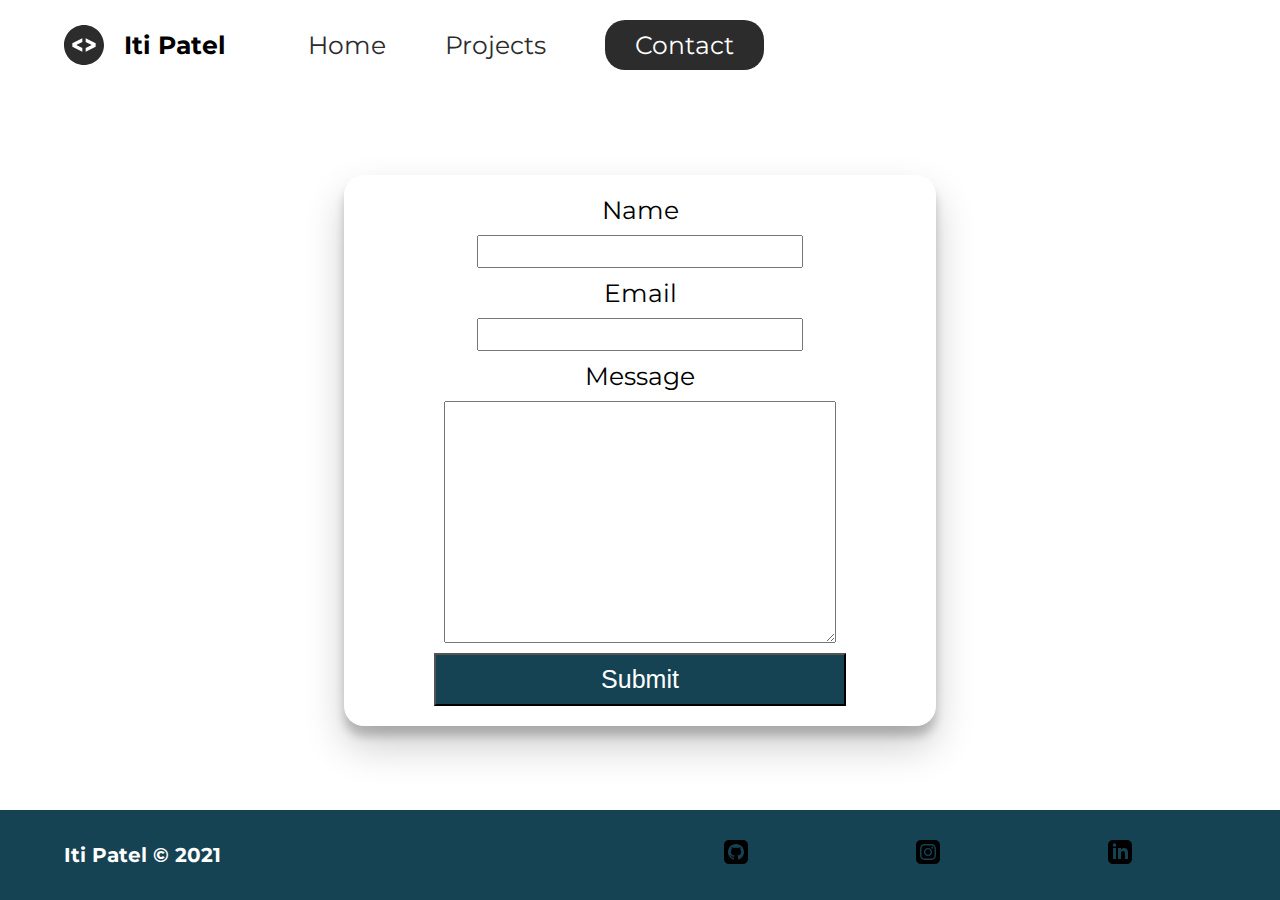
==== contact/index.html @ 4f0715f1 "complete" ====
<!DOCTYPE html>
<html lang="en">
  <head>
    <meta charset="UTF-8" />
    <meta http-equiv="X-UA-Compatible" content="IE=edge" />
    <meta name="viewport" content="width=device-width, initial-scale=1.0" />
    <link rel="icon" href="/img/female.svg">
    <meta
      name="description"
      content="Iti Patel is a front end web developer who specializes in Html,Css."
    />
    <meta name="robots" content="index,follow" />
    <link rel="preconnect" href="https://fonts.gstatic.com">
<link href="https://fonts.googleapis.com/css2?family=Montserrat:wght@400;500&display=swap" rel="stylesheet">
    <link rel="stylesheet" href="../styles/style.css" />
    <title>Iti Patel | Web Developer</title>
  </head>
  <body>
    <header class="main-head">
      <nav>
        <div class="logo">
          <img src="/icons/code-8 1.svg" alt="" />
          <h1>Iti Patel</h1>
        </div>
        <ul>
          <li><a  href="../index.html">Home</a></li>
          <li><a  href="../projects">Projects</a></li>
          <li><a class="active" href="./">Contact</a></li>
        </ul>
      </nav>
    </header>
    <section class="form-section">
        <form action="/PHP_Basic/adddata.php" method="POST">
            <label for="name">Name</label>
            <input type="text" id="name" name="namee" required>
            <label for="email">Email</label>
            <input type="email" name="email" id="emaill" required>
            <label for="message">Message</label>
            <textarea name="message" id="mesage" cols="30" rows="10"></textarea>
            <button type="submit">Submit</button>
        </form>
        
    </section>
    <footer>
        <h4>Iti Patel &copy; 2021</h4>
        <ul>
          <li><a href="https://github.com/iti2000"><img src="/icons/iconmonstr-github-3 (1).svg" alt=""></a></li>
          <li><a href="https://www.instagram.com/invites/contact/?i=u5x177wygx2z&utm_content=3nr0bq5"><img src="/icons/iconmonstr-instagram-13.svg" alt=""></a></li>
          <li><a href="https://www.linkedin.com/in/iti-patel-447351188/?msgControlName=reply_to_group&msgConversationId=6700273551905308672&msgOverlay=true"><img src="/icons/iconmonstr-linkedin-3 (1).svg" alt=""></a></li>
      
        </ul>
    </footer>
  </body>
</html>
---- styles/style.css ----
/*Global Style */
* {
  margin: 0;
  padding: 0;
  -webkit-box-sizing: border-box;
          box-sizing: border-box;
}

body {
  font-family: 'Montserrat', sans-serif;
}

html {
  font-size: 62.5%;
}

h1 {
  font-size: 2.5rem;
  /* You can use the variable like this */
}

li,
button,
label,
input,
p, a {
  font-size: 2.5rem;
}

h2 {
  font-size: 4rem;
}

h3 {
  font-size: 2.5rem;
}

h4, h5 {
  font-size: 2rem;
}

ul {
  list-style: none;
}

a {
  text-decoration: none;
  color: #2c2c2c;
}

.main-head {
  width: 95%;
  margin: 0 0 0 auto;
}

nav {
  display: -webkit-box;
  display: -ms-flexbox;
  display: flex;
  -webkit-box-pack: justify;
      -ms-flex-pack: justify;
          justify-content: space-between;
  -webkit-box-align: center;
      -ms-flex-align: center;
          align-items: center;
  -webkit-box-orient: horizontal;
  -webkit-box-direction: normal;
      -ms-flex-direction: row;
          flex-direction: row;
  min-height: 10vh;
  width: 60%;
  -ms-flex-wrap: wrap;
      flex-wrap: wrap;
}

nav .logo {
  display: -webkit-box;
  display: -ms-flexbox;
  display: flex;
  -webkit-box-pack: start;
      -ms-flex-pack: start;
          justify-content: flex-start;
  -webkit-box-align: center;
      -ms-flex-align: center;
          align-items: center;
  -webkit-box-orient: horizontal;
  -webkit-box-direction: normal;
      -ms-flex-direction: row;
          flex-direction: row;
  -webkit-box-flex: 1;
      -ms-flex: 1 1 10rem;
          flex: 1 1 10rem;
}

nav .logo h1 {
  margin: 2rem;
}

nav ul {
  display: -webkit-box;
  display: -ms-flexbox;
  display: flex;
  -ms-flex-pack: distribute;
      justify-content: space-around;
  -webkit-box-align: center;
      -ms-flex-align: center;
          align-items: center;
  -webkit-box-orient: horizontal;
  -webkit-box-direction: normal;
      -ms-flex-direction: row;
          flex-direction: row;
  -webkit-box-flex: 1;
      -ms-flex: 1 1 40rem;
          flex: 1 1 40rem;
}

.intro {
  min-height: 90vh;
  width: 90%;
  margin: auto;
  -ms-flex-wrap: wrap;
      flex-wrap: wrap;
  display: -webkit-box;
  display: -ms-flexbox;
  display: flex;
  -webkit-box-pack: justify;
      -ms-flex-pack: justify;
          justify-content: space-between;
  -webkit-box-align: center;
      -ms-flex-align: center;
          align-items: center;
  -webkit-box-orient: horizontal;
  -webkit-box-direction: normal;
      -ms-flex-direction: row;
          flex-direction: row;
}

.intro h2 {
  font-size: 8rem;
  padding-top: 2rem;
  background: -webkit-gradient(linear, left top, right top, from(#38d39f), to(#38a4d3));
  background: linear-gradient(left, #38d39f, #38a4d3);
  -webkit-background-clip: text;
  -webkit-text-fill-color: transparent;
  display: inline-block;
}

.intro h3 {
  font-size: 6rem;
  padding: 2rem 0rem;
}

.intro p {
  padding-top: 2rem;
  color: #2c2c2c;
}

.splash {
  position: absolute;
  top: 0%;
  right: 0%;
  height: 100%;
  z-index: -1;
}

.intro-social {
  margin-top: 4rem;
}

.intro-social a {
  margin-right: 5rem;
}

.active {
  background: #2c2c2c;
  color: white;
  padding: 1rem 3rem;
  border-radius: 2rem;
}

.intro-text, .intro-images {
  -webkit-box-flex: 1;
      -ms-flex: 1 1 40rem;
          flex: 1 1 40rem;
}

#left-plant {
  -webkit-animation: plant 1.5s ease infinite alternate;
          animation: plant 1.5s ease infinite alternate;
}

#right-plant {
  -webkit-animation: plant 1.5s ease infinite alternate 0.5s;
          animation: plant 1.5s ease infinite alternate 0.5s;
}

#female {
  -webkit-animation: me 1s ease infinite alternate;
          animation: me 1s ease infinite alternate;
  -webkit-transform-origin: bottom;
          transform-origin: bottom;
}

#arrow {
  -webkit-animation: clock 1.5s infinite linear;
          animation: clock 1.5s infinite linear;
  transform-box: fill-box;
  -webkit-transform-origin: bottom;
          transform-origin: bottom;
}

@-webkit-keyframes plant {
  from {
    -webkit-transform: transalteY(0%);
            transform: transalteY(0%);
  }
  to {
    -webkit-transform: translateY(-50%);
            transform: translateY(-50%);
  }
}

@keyframes plant {
  from {
    -webkit-transform: transalteY(0%);
            transform: transalteY(0%);
  }
  to {
    -webkit-transform: translateY(-50%);
            transform: translateY(-50%);
  }
}

@-webkit-keyframes me {
  from {
    -webkit-transform: rotateZ(-5deg);
            transform: rotateZ(-5deg);
  }
  to {
    -webkit-transform: rotateZ(5deg);
            transform: rotateZ(5deg);
  }
}

@keyframes me {
  from {
    -webkit-transform: rotateZ(-5deg);
            transform: rotateZ(-5deg);
  }
  to {
    -webkit-transform: rotateZ(5deg);
            transform: rotateZ(5deg);
  }
}

@-webkit-keyframes clock {
  from {
    -webkit-transform: rotateZ(0deg);
            transform: rotateZ(0deg);
  }
  to {
    -webkit-transform: rotateZ(360deg);
            transform: rotateZ(360deg);
  }
}

@keyframes clock {
  from {
    -webkit-transform: rotateZ(0deg);
            transform: rotateZ(0deg);
  }
  to {
    -webkit-transform: rotateZ(360deg);
            transform: rotateZ(360deg);
  }
}

.projects {
  width: 90%;
  margin: auto;
  min-height: 90vh;
  display: -webkit-box;
  display: -ms-flexbox;
  display: flex;
  -webkit-box-pack: justify;
      -ms-flex-pack: justify;
          justify-content: space-between;
  -webkit-box-align: center;
      -ms-flex-align: center;
          align-items: center;
  -webkit-box-orient: horizontal;
  -webkit-box-direction: normal;
      -ms-flex-direction: row;
          flex-direction: row;
  text-align: center;
  -ms-flex-wrap: wrap;
      flex-wrap: wrap;
}

.projects h2 {
  margin: 5rem;
}

.travelly, .elena {
  -webkit-box-flex: 1;
      -ms-flex: 1 1 40rem;
          flex: 1 1 40rem;
}

.form-section {
  min-height: 80vh;
  display: -webkit-box;
  display: -ms-flexbox;
  display: flex;
  -webkit-box-pack: center;
      -ms-flex-pack: center;
          justify-content: center;
  -webkit-box-align: center;
      -ms-flex-align: center;
          align-items: center;
  -webkit-box-orient: horizontal;
  -webkit-box-direction: normal;
      -ms-flex-direction: row;
          flex-direction: row;
  margin-top: 0rem;
}

.form-section form {
  padding: 2rem 9rem;
  -webkit-box-shadow: 0px 10px 10px rgba(0, 0, 0, 0.2), 0px 20px 40px rgba(0, 0, 0, 0.2);
          box-shadow: 0px 10px 10px rgba(0, 0, 0, 0.2), 0px 20px 40px rgba(0, 0, 0, 0.2);
  display: -webkit-box;
  display: -ms-flexbox;
  display: flex;
  -webkit-box-pack: center;
      -ms-flex-pack: center;
          justify-content: center;
  -webkit-box-align: center;
      -ms-flex-align: center;
          align-items: center;
  -webkit-box-orient: vertical;
  -webkit-box-direction: normal;
      -ms-flex-direction: column;
          flex-direction: column;
  border-radius: 2rem;
}

.form-section form input, .form-section form textarea {
  margin: 1rem;
}

.form-section form input:focus, .form-section form textarea:focus {
  outline: 2px solid black;
}

.form-section form textarea {
  font-family: "Montserrat", sans-serif;
  font-size: 2rem;
}

.form-section form button {
  width: 100%;
  padding: 1rem;
  background: #154353;
  color: white;
}

.form-section form button:focus {
  background: #33696b;
}

footer {
  background: #154353;
  color: white;
  min-height: 10vh;
  padding: 0% 5%;
  display: -webkit-box;
  display: -ms-flexbox;
  display: flex;
  -webkit-box-pack: start;
      -ms-flex-pack: start;
          justify-content: flex-start;
  -webkit-box-align: center;
      -ms-flex-align: center;
          align-items: center;
  -webkit-box-orient: horizontal;
  -webkit-box-direction: normal;
      -ms-flex-direction: row;
          flex-direction: row;
}

footer ul {
  -webkit-box-flex: 1;
      -ms-flex: 1 1 40rem;
          flex: 1 1 40rem;
  display: -webkit-box;
  display: -ms-flexbox;
  display: flex;
  -ms-flex-pack: distribute;
      justify-content: space-around;
  -webkit-box-align: center;
      -ms-flex-align: center;
          align-items: center;
  -webkit-box-orient: horizontal;
  -webkit-box-direction: normal;
      -ms-flex-direction: row;
          flex-direction: row;
}

footer h4 {
  -webkit-box-flex: 1;
      -ms-flex: 1 1 40rem;
          flex: 1 1 40rem;
}

@media screen and (max-width: 1110px) {
  html {
    font-size: 53%;
  }
  svg {
    width: 80%;
  }
}

@media screen and (max-width: 754px) {
  html {
    font-size: 45%;
  }
  nav {
    width: 100%;
  }
  .splash {
    display: none;
  }
  svg {
    height: 60%;
    margin-top: 3rem;
  }
  .main-head {
    width: 100%;
  }
  nav .logo {
    display: -webkit-box;
    display: -ms-flexbox;
    display: flex;
    -webkit-box-pack: center;
        -ms-flex-pack: center;
            justify-content: center;
    -webkit-box-align: center;
        -ms-flex-align: center;
            align-items: center;
    -webkit-box-orient: horizontal;
    -webkit-box-direction: normal;
        -ms-flex-direction: row;
            flex-direction: row;
    -webkit-box-flex: 1;
        -ms-flex: 1 1 20rem;
            flex: 1 1 20rem;
    margin-top: 2rem;
  }
  nav ul {
    -webkit-box-flex: 1;
        -ms-flex: 1 1 60rem;
            flex: 1 1 60rem;
    margin: 2rem 0rem;
  }
  .intro-text {
    margin-top: 5rem;
    text-align: center;
  }
  .intro-images {
    text-align: center;
  }
  .intro-social {
    display: -webkit-box;
    display: -ms-flexbox;
    display: flex;
    -webkit-box-pack: center;
        -ms-flex-pack: center;
            justify-content: center;
    -webkit-box-align: center;
        -ms-flex-align: center;
            align-items: center;
    -webkit-box-orient: horizontal;
    -webkit-box-direction: normal;
        -ms-flex-direction: row;
            flex-direction: row;
  }
  .intro-social a {
    margin: 2rem;
  }
  .elena, .travelly {
    -webkit-box-flex: 1;
        -ms-flex: 1 1 50rem;
            flex: 1 1 50rem;
  }
  .elena img, .travelly img {
    width: 100%;
    height: 100%;
  }
  form {
    padding: 0;
    width: 80%;
  }
}
/*# sourceMappingURL=style.css.map */
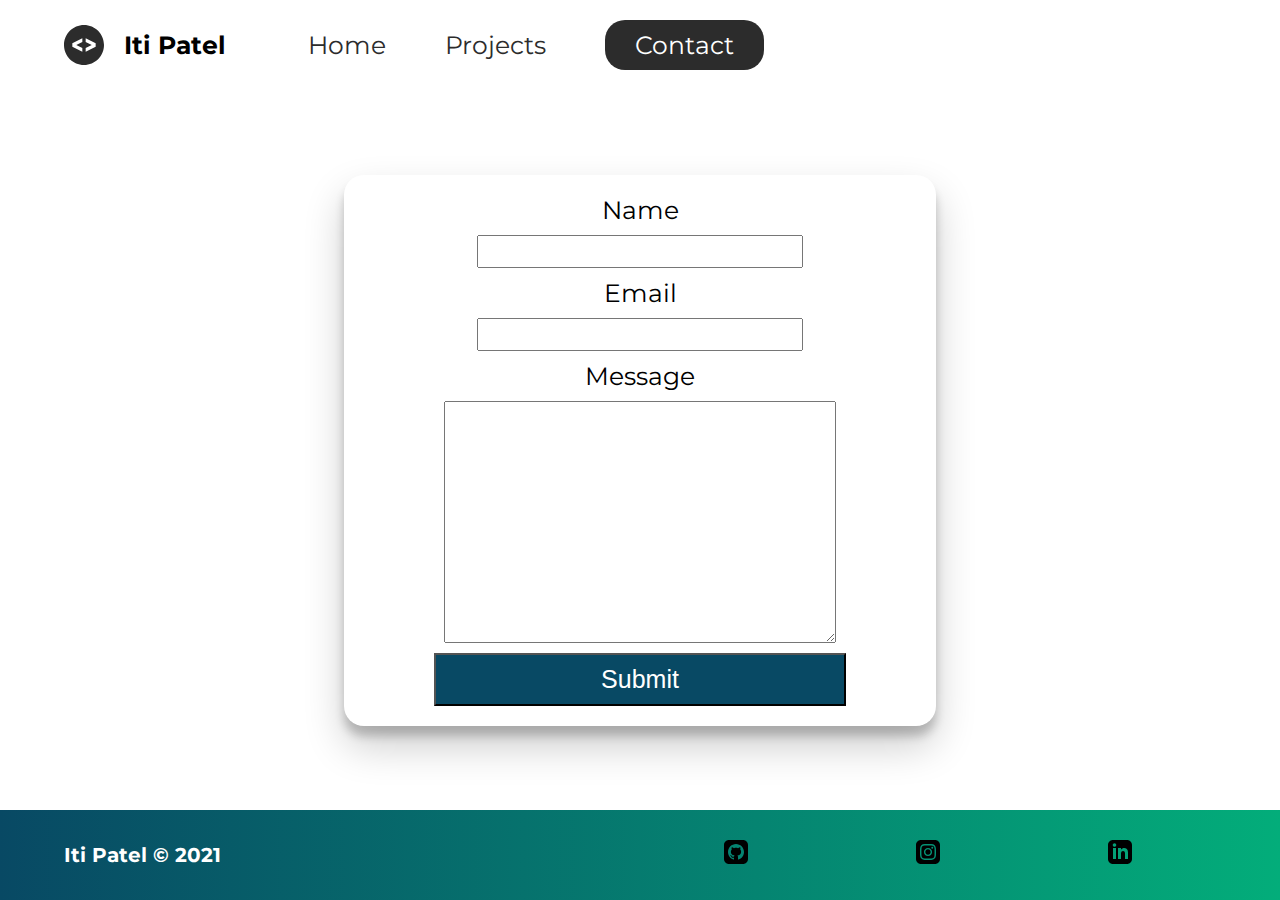
==== commit bc795ce9: "form done" ====
--- a/contact/index.html
+++ b/contact/index.html
@@ -30,13 +30,13 @@
       </nav>
     </header>
     <section class="form-section">
-        <form action="/PHP_Basic/adddata.php" method="POST">
+        <form name="contact" method="POST" data-netlify="true">
             <label for="name">Name</label>
-            <input type="text" id="name" name="namee" required>
+            <input type="text" id="name" name="name" required>
             <label for="email">Email</label>
-            <input type="email" name="email" id="emaill" required>
+            <input type="email" name="email" id="email" required>
             <label for="message">Message</label>
-            <textarea name="message" id="mesage" cols="30" rows="10"></textarea>
+            <textarea name="message" id="message" cols="30" rows="10"></textarea>
             <button type="submit">Submit</button>
         </form>
         
--- a/styles/style.css
+++ b/styles/style.css
@@ -361,16 +361,17 @@
 .form-section form button {
   width: 100%;
   padding: 1rem;
-  background: #154353;
+  background: #084964;
   color: white;
 }
 
 .form-section form button:focus {
-  background: #33696b;
+  background: #0c2f3d;
 }
 
 footer {
-  background: #154353;
+  background: -webkit-gradient(linear, left top, right top, from(#084964), to(#03ad7a));
+  background: linear-gradient(left, #084964, #03ad7a);
   color: white;
   min-height: 10vh;
   padding: 0% 5%;
